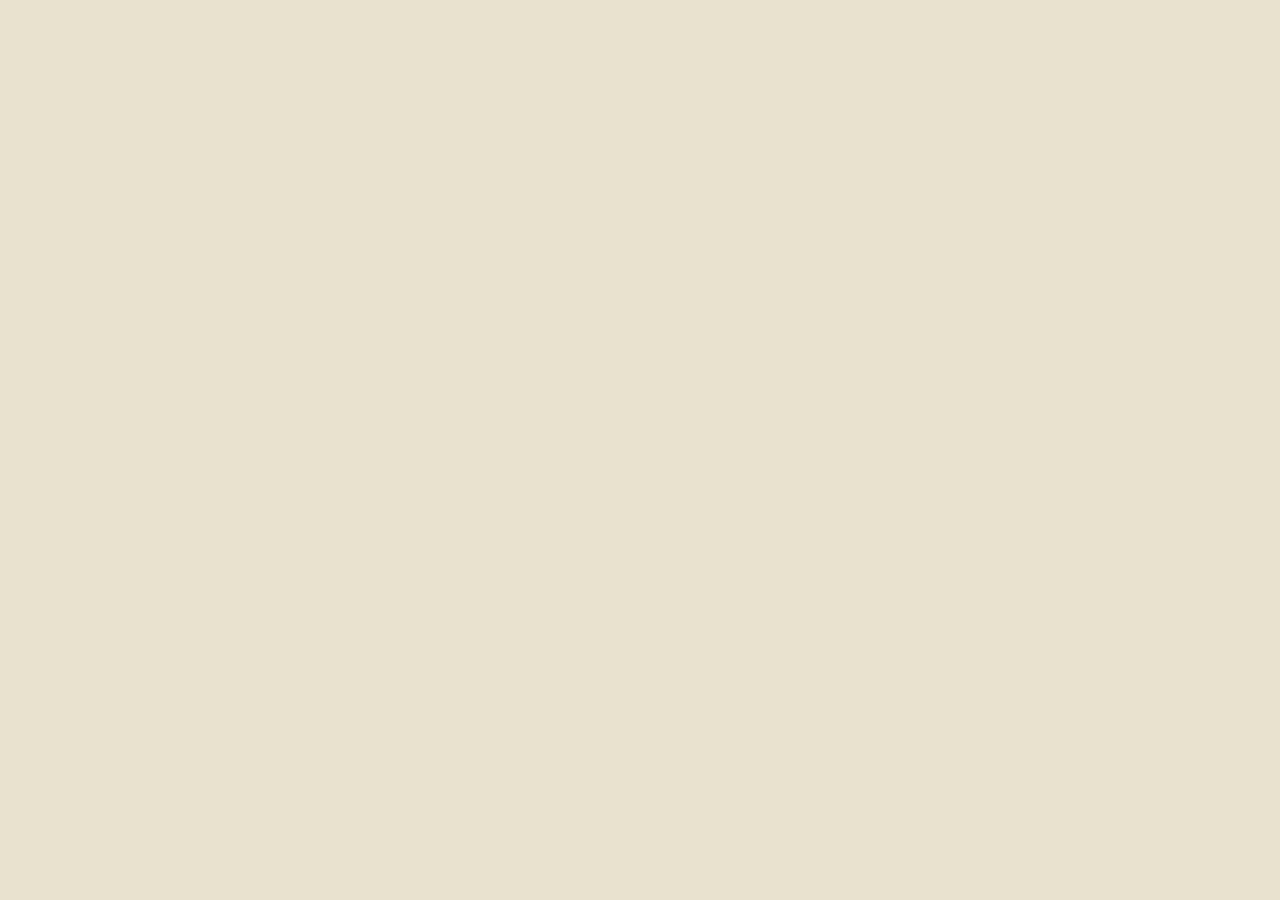
==== admin.html @ 7e7d5a6b "Publish TB2026 static game" ====
<!doctype html>
<html lang="fr">
<head>
  <meta charset="utf-8">
  <meta name="viewport" content="width=device-width, initial-scale=1">
  <title>TB2026 · Administration</title>
  <link rel="stylesheet" href="./styles.css">
  <script src="./config.js"></script>
  <script src="https://cdn.jsdelivr.net/npm/@supabase/supabase-js@2"></script>
  <script type="module" src="./admin.js"></script>
</head>
<body><div id="admin-app"></div></body>
</html>
---- styles.css ----
:root { font-family: Trebuchet MS, Arial, sans-serif; color: #1f3040; background: #e9e2cf; }
* { box-sizing: border-box; }
body { margin: 0; min-width: 320px; background: radial-gradient(circle at 10% 8%, #f9f3df 0, transparent 26%), radial-gradient(circle at 90% 80%, #d5d4bf 0, transparent 35%), #e9e2cf; }
button, input, select { font: inherit; }
button { cursor: pointer; }
button:disabled { cursor: wait; opacity: .6; }
button:focus-visible, input:focus-visible, select:focus-visible { outline: 3px solid #266d94; outline-offset: 3px; }
.site-header { min-height: 78px; display: flex; align-items: center; gap: 24px; padding: 12px clamp(18px, 5vw, 60px); background: #233844; color: #f6ecd4; border-bottom: 6px solid #e0b86b; box-shadow: 0 5px 0 #1d2e37; }
.brand { font-weight: 1000; font-size: 26px; letter-spacing: -.09em; white-space: nowrap; }
.brand-mark { color: #e5ba65; font-size: 31px; margin-right: 5px; }
.brand-year { color: #f07b60; }
.header-subtitle { font-size: 13px; letter-spacing: .18em; text-transform: uppercase; opacity: .78; margin-right: auto; }
.header-player { display: flex; align-items: center; gap: 12px; font-weight: 700; }
.header-player b { padding: 8px 11px; color: #2c3741; background: #f4d78e; border: 2px solid #122b37; border-radius: 8px; }
.page-shell { max-width: 1220px; margin: 0 auto; padding: clamp(24px, 4vw, 48px) clamp(16px, 4vw, 40px) 64px; min-height: calc(100vh - 134px); }
.site-footer { padding: 15px 20px; text-align: center; color: #66716d; font-size: 13px; }
h1, h2, p { margin-top: 0; }
h1, h2 { font-family: Georgia, Cambria, serif; letter-spacing: -.035em; }
h1 { font-size: clamp(34px, 5vw, 58px); line-height: 1.06; margin-bottom: 18px; }
h2 { font-size: clamp(25px, 3vw, 36px); line-height: 1.08; margin-bottom: 12px; }
p { line-height: 1.55; }
.eyebrow, .preview-label { display: inline-block; font-size: 12px; letter-spacing: .18em; font-weight: 900; color: #b5523d; margin-bottom: 12px; }
.paper-card { border: 3px solid #273a43; border-radius: 18px; background: #fbf2d9; box-shadow: 8px 9px 0 #bdb39b; }
.welcome-card { max-width: 600px; padding: clamp(26px, 5vw, 55px); margin: 30px auto; background: linear-gradient(160deg, #fff8e8, #f5e3b9); }
.welcome-card > p { font-size: 18px; color: #53616a; }
.form-stack { display: grid; gap: 12px; }
.form-stack label, legend { font-weight: 800; }
.form-stack input:not([type=radio]):not([type=file]):not([type=range]) { min-height: 52px; width: 100%; padding: 12px 16px; border: 2px solid #4d5f63; border-radius: 9px; background: #fffdf6; }
.form-stack input[type=file] { width: 100%; padding: 12px; border: 2px dashed #809396; border-radius: 10px; background: #fff9e9; }
.form-stack select { min-height: 52px; width: 100%; padding: 12px 16px; border: 2px solid #4d5f63; border-radius: 9px; background: #fffdf6; color: #1f3040; }
.primary-button, .secondary-button { min-height: 50px; padding: 10px 22px; border: 3px solid #23343f; border-radius: 11px; font-weight: 900; box-shadow: 3px 4px 0 #25343b; transition: transform .15s, box-shadow .15s; }
.primary-button { background: #e96f52; color: #192c39; }
.primary-button:hover:not(:disabled), .secondary-button:hover:not(:disabled) { transform: translate(2px, 2px); box-shadow: 1px 2px 0 #25343b; }
.secondary-button { background: #f6e8bf; color: #23343f; }
.text-button { border: 0; background: transparent; color: #9a3f32; text-decoration: underline; font-weight: 800; justify-self: start; padding: 6px; }
.small-note, .optional { color: #657373; font-size: 13px; }
.small-note { margin-top: 24px; }
.optional { font-weight: 500; }
.form-error { color: #a02720; font-weight: 800; margin: 12px 0; }
.form-error[hidden], [hidden] { display: none !important; }
.character-layout { display: grid; grid-template-columns: minmax(280px, 1fr) minmax(280px, .95fr); gap: clamp(25px, 5vw, 64px); align-items: start; }
.character-copy { max-width: 565px; }
.character-copy > p { color: #526068; max-width: 46ch; }
.character-actions { display: flex; gap: 12px; flex-wrap: wrap; margin: 25px 0 0; }
.progression-card { padding: 19px; margin: 22px 0 28px; background: linear-gradient(145deg, #fff8e6, #e9ead8); box-shadow: 5px 6px 0 #bdb39b; }
.progression-heading { display: flex; justify-content: space-between; align-items: center; gap: 12px; flex-wrap: wrap; }
.progression-heading .eyebrow { margin-bottom: 3px; }
.progression-heading h2 { margin: 0; font-size: 29px; }
.point-badge { padding: 8px 11px; border: 2px solid #283e46; border-radius: 9px; background: #f2cf82; font-size: 13px; font-weight: 900; }
.xp-label { display: flex; justify-content: space-between; gap: 12px; margin: 19px 0 7px; font-size: 13px; font-weight: 800; }
.xp-track { height: 15px; overflow: hidden; border: 2px solid #2b4047; border-radius: 12px; background: #e2ded0; }
.xp-track i { display: block; height: 100%; background: linear-gradient(90deg, #e79f5c, #e36e53); }
.stat-list { display: grid; gap: 9px; margin-top: 19px; }
.stat-group { display: grid; gap: 9px; }
.stat-group + .stat-group { margin-top: 9px; }
.stat-group h3 { margin: 0; color: #9b523e; font-size: 12px; font-weight: 900; letter-spacing: .17em; }
.stat-row { display: grid; grid-template-columns: minmax(0,1fr) auto 39px; align-items: center; gap: 12px; padding: 9px 10px; border: 2px solid #9baaa2; border-radius: 10px; background: #fff9e9; }
.stat-row strong { display: block; }
.stat-row strong span { color: #ab5339; }
.stat-row small { display: block; color: #596c70; }
.stat-row > b { font-size: 13px; white-space: nowrap; }
.stat-add { width: 39px; height: 39px; padding: 0; border: 2px solid #263b43; border-radius: 9px; background: #e87356; color: #172d36; font-size: 27px; font-weight: 900; line-height: 1; }
.stat-add:disabled { background: #e0dfd6; opacity: .55; cursor: default; }
.progression-note { color: #5a6967; font-size: 12px; margin: 14px 0 0; }
.class-roadmap { margin-top: 22px; padding-top: 18px; border-top: 2px dashed #a8a28d; }
.class-roadmap h3 { margin: 0 0 5px; font-family: Georgia, Cambria, serif; font-size: 23px; }
.class-roadmap > p { margin-bottom: 14px; color: #566568; font-size: 13px; }
.class-stage { margin-top: 10px; padding: 12px; border: 2px solid #9baaa2; border-radius: 10px; background: #fff9e9; }
.class-stage > div:first-child { display: flex; justify-content: space-between; gap: 12px; flex-wrap: wrap; }
.class-stage > div:first-child b { color: #a44e37; }
.class-stage > div:first-child span, .class-stage > small { color: #566568; font-size: 12px; }
.class-options { display: grid; gap: 8px; margin-top: 10px; }
.class-option { display: flex; justify-content: space-between; align-items: center; gap: 8px; width: 100%; padding: 10px; border: 2px solid #344c51; border-radius: 8px; background: #f4e5bb; color: #263a42; text-align: left; }
.class-option:hover:not(:disabled) { background: #eecb91; }
.class-option small { color: #705038; text-align: right; }
.secret-card { margin: 25px 0; padding: clamp(20px, 3vw, 32px); background: linear-gradient(135deg, #f3e7ca, #dce5dd); }
.secret-card h2 { font-size: 28px; }
.secret-choices { display: flex; flex-wrap: wrap; gap: 10px; }
@media (max-width: 550px) {
  .class-option { flex-direction: column; align-items: flex-start; }
  .class-option small { text-align: left; }
}
.choice-fieldset { border: 0; padding: 0; margin: 4px 0 8px; display: flex; flex-wrap: wrap; gap: 10px; }
.choice-fieldset legend { padding-bottom: 10px; }
.radio-card { display: flex; gap: 8px; align-items: center; min-width: 134px; padding: 13px; background: #fcf5e5; border: 2px solid #87918a; border-radius: 10px; cursor: pointer; }
.radio-card:has(input:checked) { border-color: #b84f36; background: #f9e2b7; box-shadow: 3px 3px 0 #bd9c70; }
.skin-tone-fieldset { border: 0; padding: 0; margin: 7px 0 16px; }
.skin-tone-fieldset legend { padding-bottom: 9px; font-weight: 700; }
.skin-tone-options { display: grid; grid-template-columns: repeat(3, minmax(0, 1fr)); gap: 8px; }
.skin-tone-choice { display: flex; align-items: center; gap: 7px; min-width: 0; padding: 8px; border: 2px solid #87918a; border-radius: 9px; background: #fcf5e5; cursor: pointer; font-size: 12px; }
.skin-tone-choice:has(input:checked) { border-color: #b84f36; background: #f9e2b7; box-shadow: 2px 2px 0 #bd9c70; }
.skin-tone-choice input { margin: 0; accent-color: #a74432; }
.skin-tone-swatch { display: inline-block; flex: 0 0 25px; height: 25px; border: 1px solid #453c38; border-radius: 50%; box-shadow: inset 0 1px 3px #fff8, 0 1px 2px #0003; }
.skin-tone-fieldset small { display: block; margin-top: 8px; color: #566568; }
.skin-tone-once { padding: 15px; margin: 15px 0; }
.skin-tone-once h2 { margin: 0; font-size: 19px; }
.skin-tone-once p { margin: 4px 0 10px; font-size: 13px; }
@media (max-width: 550px) { .skin-tone-options { grid-template-columns: repeat(2, minmax(0, 1fr)); } }
.photo-upload { margin: 5px 0; }
.character-preview { padding: 22px 22px 0; min-height: 600px; text-align: center; position: relative; overflow: hidden; background: linear-gradient(#d2e4df 0 55%, #a2ad8e 55% 56%, #d3c29e 56%); }
.character-preview:before { content: ''; position: absolute; width: 230px; height: 230px; border-radius: 50%; top: 120px; left: calc(50% - 115px); background: #f2e7bd8c; }
.character-preview .avatar { margin: 0 auto; }
.character-visual { display: grid; gap: 14px; align-self: start; }
.character-preview--equipped { min-height: 0; padding-bottom: 18px; }
.equipment-cta { width: 100%; font-size: 17px; }
.character-preview p { position: relative; max-width: 30ch; margin: -10px auto 20px; padding: 10px; border: 2px solid #3c5559; background: #fff6dd; border-radius: 9px; font-size: 13px; }
.avatar { width: min(100%, 315px); aspect-ratio: 315 / 550; position: relative; }
.avatar-body { display: block; position: absolute; top: 14%; width: 100%; height: 86%; object-fit: contain; }
.avatar-body-frame { display: block; position: absolute; top: 14%; width: 100%; height: 86%; overflow: hidden; }
.avatar-body--pair { position: static; width: 180%; height: 92%; margin: 6% 0 0 5%; max-width: none; object-fit: fill; clip-path: inset(0 45% 0 0); }
.avatar-body--right { transform: translateX(-50%); clip-path: inset(0 0 0 55%); }
.avatar-gear { position: absolute; display: grid; place-items: center; width: 15%; aspect-ratio: 1; border: 3px solid #263b44; border-radius: 50%; background: #f7d981; color: #243846; font-size: clamp(16px, 3vw, 28px); box-shadow: 3px 3px 0 #33434c88; }
.avatar-gear--weapon { left: 12%; top: 55%; }
.avatar-gear--accessory { right: 10%; top: 38%; }
.avatar-gear .item-sprite { width: 100%; height: 100%; border-radius: 50%; }
.avatar-head { position: absolute; z-index: 1; top: 1%; left: 50%; transform: translateX(-50%); width: 42%; aspect-ratio: 1; object-fit: contain; }
.avatar--paired.avatar--masculine .avatar-head { left: 58%; }
.avatar--paired.avatar--feminine .avatar-head { left: 54%; }
.avatar-head--legacy, .avatar-head--fallback { top: 4%; width: 28%; object-fit: cover; border: 4px solid #283441; border-radius: 50%; background: #ebc6a4; box-shadow: 0 3px 0 #f8e9c8; }
.avatar-head--fallback { display: grid; place-items: center; font-size: clamp(26px, 4vw, 55px); font-weight: 900; }
.map-intro { display: flex; justify-content: space-between; align-items: end; gap: 24px; margin-bottom: 30px; }
.map-intro > div { max-width: 700px; }
.map-intro p { color: #53646a; font-size: 18px; }
.map-controls { display: flex; gap: 10px; flex-wrap: wrap; }
.floor-tabs { display: flex; gap: 12px; margin: 6px 0 18px; }
.floor-tabs button { padding: 11px 25px; border: 3px solid #263943; border-radius: 12px; background: #f6e8bf; color: #263943; font-weight: 900; box-shadow: 3px 4px 0 #bdb39b; }
.floor-tabs button.active { background: #e9b977; }
.building-map-card { overflow: hidden; padding: 10px; background: #efe4c9; }
.building-map-scroll { width: 100%; overflow-x: auto; scrollbar-color: #8b9b95 #f8efd8; }
.building-map { position: relative; width: 100%; min-width: 890px; }
.building-map > img { display: block; width: 100%; height: 100%; object-fit: fill; }
.map-hotspots { position: absolute; inset: 0; }
.map-pin { position: absolute; transform: translate(-50%,-50%); z-index: 1; max-width: 118px; min-height: 33px; padding: 4px 8px; border: 2px solid #253943; border-radius: 9px; background: #fff4d0; color: #213642; box-shadow: 3px 4px 0 #1c303ba8; font: 900 12px/1.13 Trebuchet MS,Arial,sans-serif; text-align: center; white-space: normal; }
.map-pin:hover, .map-pin:focus-visible { z-index: 3; background: #f5d790; transform: translate(-50%,-50%) scale(1.08); }
.map-pin--office { max-width: 78px; font-size: 10px; line-height: 1.08; padding: 3px 2px; }
.map-pin--toll { background: #f7d790; border-color: #9d593b; }
.map-pin--locked { background: #dcd5d4; }
.map-pin:disabled, .map-location-list button:disabled { opacity: .72; cursor: not-allowed; }
.map-pin:disabled:hover { transform: translate(-50%,-50%); background: #dcd5d4; }
.map-pin--boss { background: #dd93a5; border-color: #563543; color: #222e3b; box-shadow: 0 0 0 5px #f7db89aa, 3px 4px 0 #3d3540; }
.map-location-list { margin: 26px 0 36px; }
.map-location-list > div { display: flex; gap: 9px; flex-wrap: wrap; }
.map-location-list button { min-height: 42px; padding: 7px 12px; font-size: 13px; }
.map-boss-status { display: grid; grid-template-columns: 180px 1fr; align-items: center; gap: 25px; padding: 22px 30px; background: linear-gradient(120deg,#ded0d6,#fbecd0); }
.map-boss-status p { margin-bottom: 10px; }
.map-boss-status .boss-figure { width: 135px; height: 165px; }
.room-intro { max-width: 780px; margin-bottom: 25px; }
.room-intro .text-button { display: block; margin-bottom: 16px; }
.room-intro p { color: #52646a; font-size: 18px; }
.room-art { overflow: hidden; min-height: 280px; margin: 0 0 30px; }
.room-art img { display: block; width: 100%; max-height: 580px; object-fit: cover; }
.room-activities { margin: 24px 0 30px; }
.room-tabs { display: flex; flex-wrap: wrap; gap: 9px; margin-bottom: 12px; }
.room-tabs button { min-height: 44px; padding: 9px 17px; border: 3px solid #273b43; border-radius: 11px; background: #f6e8bf; color: #283b43; font-weight: 900; box-shadow: 3px 4px 0 #bdb39b; }
.room-tabs button.active { background: #e9b977; }
.room-tabs button:focus-visible { outline: 3px solid #794c97; outline-offset: 3px; }
.room-tab-panel { min-height: 180px; padding: 24px 28px; }
.room-tab-panel p { max-width: 68ch; color: #52646a; }
.room-tab-panel .primary-button { margin-top: 5px; }
.shop-room-promo { display: flex; align-items: center; justify-content: space-between; gap: 24px; }
.shopkeepers { position: relative; flex: 0 0 220px; width: 220px; height: 132px; }
.shopkeepers img { position: absolute; display: block; width: 112px; height: 120px; object-fit: contain; filter: drop-shadow(3px 5px 2px #34404770); }
.shopkeepers img:first-child { left: 4px; top: 2px; transform: rotate(-13deg); }
.shopkeepers img:last-child { right: 0; top: 12px; transform: rotate(15deg) scale(1.08); }
.shop-intro { align-items: center; }
.shop-intro .shopkeepers { flex-basis: 230px; width: 230px; }
.training-cooldown { font-weight: 800; }
.room-illustration { min-height: 330px; display: grid; place-content: center; gap: 8px; text-align: center; color: #2d4851; background: radial-gradient(circle at 76% 31%, #f4d98d 0 8%, transparent 8.2%), linear-gradient(45deg, #a8c7bd 25%, transparent 25% 75%, #a8c7bd 75%), linear-gradient(150deg, #e1d7bd, #c9dcd5); background-size: auto, 70px 70px, auto; }
.room-illustration span { font-size: 55px; color: #bc684e; }
.room-illustration strong { font: 900 clamp(30px,5vw,48px) Georgia,Cambria,serif; padding: 0 20px; }
.room-illustration small { font-weight: 900; letter-spacing: .2em; text-transform: uppercase; }
.toll-card { max-width: 720px; margin: 20px auto 35px; padding: 30px; text-align: center; background: linear-gradient(145deg,#fff6dd,#f4d9ab); }
.toll-card button { margin-top: 9px; }
.toll-actions { display: flex; justify-content: center; gap: 10px; flex-wrap: wrap; }
.toll-card p { color: #455a61; }
.wardrobe-layout { display: grid; grid-template-columns: minmax(220px, 330px) 1fr; gap: 25px; align-items: start; }
.wardrobe-preview { padding: 20px; text-align: center; position: sticky; top: 20px; background: linear-gradient(#d2e4df 0 65%, #d3c29e 65%); }
.wardrobe-preview .avatar { margin: auto; max-width: 220px; }
.wardrobe-preview p { position: relative; margin: 0; padding: 10px; background: #fff7df; border: 2px solid #34474e; border-radius: 10px; }
.wardrobe-list h2 { margin: 8px 0 16px; }
.wardrobe-list section { margin-bottom: 28px; }
.wardrobe-empty { margin: 0; padding: 20px; border: 2px dashed #8d9b96; border-radius: 10px; color: #53646a; background: #fff7e4; }
.item-grid { display: grid; grid-template-columns: repeat(auto-fit, minmax(190px, 1fr)); gap: 16px; }
.item-card { min-height: 190px; display: flex; flex-direction: column; padding: 17px; box-shadow: 4px 5px 0 #bdb39b; }
.item-card h3 { font-family: Georgia, Cambria, serif; font-size: 21px; margin: 0 0 8px; }
.item-card p { font-size: 14px; color: #4f6269; flex: 1; }
.item-price { font-size: 13px; font-weight: 900; margin-bottom: 9px; }
.item-level { display: inline-block; width: fit-content; margin: 0 0 10px; padding: 4px 7px; border-radius: 5px; background: #dce9d9; color: #31564b; font-size: 12px; font-weight: 900; }
.item-level--locked { background: #f1ded3; color: #874b3d; }
.item-card button { width: 100%; }
.item-card { min-height: 330px; }
.item-art { height: 110px; display: grid; place-items: center; overflow: hidden; margin: -7px -7px 10px; border-radius: 7px; background: radial-gradient(circle at 50% 75%,#d9e5d8,#aec3bf); }
.item-art > .item-symbol { width: 76px; height: 76px; font-size: 47px; }
.item-sprite { display: block; width: 112px; height: 104px; background-size: 315% 210%; background-repeat: no-repeat; }
.item-single-art { display: block; width: 112px; height: 104px; object-fit: contain; object-position: center; }
.avatar-gear .item-single-art { width: 100%; height: 100%; }
.item-outfit-frame { display: block; width: 96px; height: 110px; overflow: hidden; }
.item-outfit-image { display: block; width: 100%; height: 100%; object-fit: contain; }
.item-outfit-image--pair { width: 145px; height: 110px; margin-left: 3px; max-width: none; object-fit: fill; clip-path: inset(0 45% 0 0); }
.item-outfit-image--right { transform: translateX(-50%); clip-path: inset(0 0 0 55%); }
.item-symbol { display: grid; place-items: center; width: 100%; height: 100%; font-family: Georgia,serif; font-size: 1.2em; }
.item-symbol--staff,.item-symbol--book,.item-symbol--prism,.item-symbol--brooch { color: #6a3486; }
.item-symbol--blade,.item-symbol--spear,.item-symbol--hammer,.item-symbol--saber { color: #734626; }
.item-origin { width: fit-content; color: #526a70; font-size: 11px; font-weight: 900; text-transform: uppercase; letter-spacing: .1em; }
.item-bonuses { display: flex; flex-wrap: wrap; gap: 4px; margin: 3px 0 8px; }
.item-bonuses span { padding: 3px 6px; border: 1px solid #929b92; border-radius: 5px; background: #f6edcd; font-size: 11px; font-weight: 900; }
.location-card { display: grid; grid-template-columns: 1.3fr .8fr; overflow: hidden; }
.location-image { min-height: 380px; background: url('./assets/labo-chimie.png') center / cover; border-right: 3px solid #273a43; }
.location-copy { padding: clamp(25px, 4vw, 52px); align-self: center; }
.location-copy p { color: #53646a; }
.chapter-strip { display: grid; grid-template-columns: repeat(5, 1fr); gap: 10px; margin: 24px 0 32px; }
.chapter-chip { display: grid; gap: 3px; padding: 12px; border: 2px solid #758486; border-radius: 11px; background: #e1dfd2; color: #5b6563; }
.chapter-chip b { font-size: 20px; }
.chapter-chip span { font-size: 13px; font-weight: 800; }
.chapter-chip small { font-size: 11px; }
.chapter-chip.active { border-color: #ad593d; background: #f9dfa7; color: #283c43; }
.chapter-chip.revealed { border-color: #547966; background: #dbedce; color: #28483b; }
.activities-grid { display: grid; grid-template-columns: 1fr 1fr; gap: 20px; margin: 24px 0; }
.activity-card { padding: 24px; display: flex; flex-direction: column; align-items: start; }
.activity-card p { flex: 1; color: #52646a; }
.boss-card { display: grid; grid-template-columns: 220px 1fr; gap: 30px; align-items: center; padding: 24px 30px; margin: 28px 0; background: linear-gradient(120deg, #ded0d6, #fbecd0); }
.boss-global-banner { margin-top: 30px; }
.boss-countdown { display: inline-block; margin-top: 8px; padding: 10px 16px; border: 2px solid #493650; border-radius: 7px; background: #2c293a; color: #f5e4b6; font-size: clamp(21px, 3vw, 34px); font-weight: 800; font-variant-numeric: tabular-nums; letter-spacing: .08em; box-shadow: 4px 5px 0 #94708b; }
.boss-copy p { margin-bottom: 10px; }
.boss-figure { position: relative; width: 180px; height: 220px; margin: auto; overflow: hidden; border-radius: 10px; box-shadow: 0 0 12px #75429c88, 7px 9px 3px #1c213b55; }
.boss-body { display: block; width: 100%; height: 100%; object-fit: cover; object-position: center top; }
.boss-head-reveal { position: absolute; left: 37%; top: 1%; width: 26%; height: 30%; object-fit: contain; filter: drop-shadow(0 0 3px #9a69ac); }
.boss-figure--3 .boss-head-reveal, .boss-figure--4 .boss-head-reveal { top: 0; }
.boss-figure--5 .boss-head-reveal { top: 8%; }
.boss-track { height: 20px; max-width: 600px; background: #536068; }
.boss-track i { background: #dc745b; }
.reveal-card { display: grid; grid-template-columns: 180px 1fr; gap: 23px; align-items: center; padding: 25px; margin: 25px 0; }
.reveal-card .boss-figure { width: 145px; height: 175px; }
.event-card { max-width: 700px; }
.event-choices { display: grid; gap: 12px; }
.event-result { margin-top: 22px; font-weight: 800; color: #365c50; }
.battle-actors > .boss-figure { width: 140px; height: 185px; margin: 0 0 20px; }
.admin-section { padding: 22px; margin: 24px 0; }
.admin-section > p { color: #52646a; }
.admin-inline { display: flex; gap: 12px; align-items: end; flex-wrap: wrap; }
.admin-inline label { display: grid; gap: 6px; }
.admin-inline input { max-width: 150px; }
.admin-page input, .admin-page textarea, .admin-page select { padding: 10px; border: 2px solid #6e7b7e; border-radius: 8px; background: #fffdf6; font: inherit; width: 100%; }
.admin-portrait-grid { display: grid; grid-template-columns: repeat(auto-fill, minmax(170px, 1fr)); gap: 9px; margin: 18px 0; }
.admin-portrait-choice { display: flex; align-items: center; gap: 10px; padding: 10px 12px; border: 2px solid #88958c; border-radius: 9px; background: #f7f0df; font-weight: 800; cursor: pointer; }
.admin-portrait-choice:has(input:checked) { border-color: #527560; background: #e1eddb; }
.admin-page .admin-portrait-choice input { width: 18px; height: 18px; padding: 0; margin: 0; flex: none; accent-color: #416c51; }
.admin-portrait-actions { display: flex; flex-wrap: wrap; align-items: center; gap: 10px; }
.admin-portrait-actions span { font-weight: 800; color: #395b49; }
.admin-order { display: flex; flex-wrap: wrap; gap: 14px; align-items: end; }
.admin-order label { display: grid; gap: 5px; min-width: 180px; flex: 1; font-weight: 800; }
.admin-boss-grid { display: grid; grid-template-columns: repeat(auto-fit, minmax(250px, 1fr)); gap: 18px; }
.admin-boss { padding: 20px; display: grid; gap: 13px; align-content: start; }
.admin-boss label { display: grid; gap: 5px; font-weight: 800; font-size: 13px; }
.admin-boss h3 { margin: 0; font-size: 22px; }
.admin-boss-profile { margin: 0; padding: 11px 13px; border: 1px solid #a18b8d; border-radius: 7px; background: #eee5dd; color: #453951; font-size: 13px; line-height: 1.55; }
.admin-activation { display: grid; gap: 10px; padding-top: 14px; border-top: 2px dashed #c5ae85; }
.admin-activation small, .admin-boss-location { color: #765d4c; }
.admin-activation button:disabled { opacity: .5; cursor: not-allowed; }
.admin-portrait, .admin-player img { width: 110px; height: 110px; object-fit: cover; border-radius: 10px; }
.admin-player-list { display: grid; gap: 10px; margin-top: 15px; }
.admin-player { display: flex; align-items: center; flex-wrap: wrap; gap: 12px; padding: 10px; border-bottom: 1px solid #9eaaa6; }
.admin-player img { display: block; }
.admin-page pre { overflow-x: auto; padding: 15px; background: #f3edda; border: 2px solid #596867; border-radius: 8px; }
.chapter-teaser { max-width: 650px; margin: 38px auto 0; text-align: center; color: #586768; }
.combat-heading { display: flex; justify-content: space-between; align-items: end; gap: 20px; margin-bottom: 16px; }
.combat-heading h1 { margin: 0; }
.combat-boss-ability { display: inline-block; margin-top: 5px; color: #6d4b77; font-weight: 800; }
.turn-tag { color: #253c48; font-weight: 900; background: #f1d28a; border: 2px solid #2a3a44; padding: 7px 11px; border-radius: 8px; white-space: nowrap; }
.battle-panel { min-height: 470px; position: relative; overflow: hidden; border: 5px solid #273a43; border-radius: 20px; background: linear-gradient(180deg, #0f2f3719 25%, #152b3569 100%), url('./assets/labo-chimie.png') center / cover; box-shadow: 8px 9px 0 #b6ab90; display: grid; grid-template-rows: auto minmax(0, 1fr) auto; }
.battle-top { display: flex; justify-content: space-between; gap: 18px; padding: 20px; }
.combatant-health { min-width: 170px; max-width: 270px; flex: 1; display: grid; grid-template-columns: 1fr auto; gap: 4px 10px; background: #fff7dfed; border: 3px solid #233743; border-radius: 11px; padding: 10px 13px; font-size: 14px; }
.combatant-health b { overflow-wrap: anywhere; }
.combatant-health span { font-weight: 800; }
.health-track { grid-column: 1 / -1; height: 12px; border: 2px solid #253743; background: #8b9b9b; border-radius: 8px; overflow: hidden; }
.health-track i { display: block; height: 100%; background: #e76555; transition: width .25s; }
.enemy-health .health-track i { background: #9a64b0; }
.battle-actors { position: relative; display: flex; align-items: end; justify-content: space-between; padding: 12px 12% 0 6%; pointer-events: none; }
.finale-banner { position: relative; z-index: 2; align-self: center; display: grid; gap: 3px; max-width: min(90%, 420px); margin: auto 10px 35px; padding: 15px 20px; text-align: center; color: #fff7df; background: #233844ee; border: 3px solid #f4d78e; border-radius: 16px; box-shadow: 0 0 0 6px #23384455, 0 12px 30px #17232e88; animation: finale-appear .65s ease-out both; }
.finale-banner strong { font: 800 clamp(23px, 3vw, 34px) Georgia, Cambria, serif; }
.finale-banner small { font-size: 13px; }
.finale-sparks { color: #f4d78e; font-size: 29px; letter-spacing: 20px; animation: finale-sparks 1s ease-out both; }
.collective-finale .boss-figure { animation: finale-boss 1s ease-in .2s both; }
@keyframes finale-appear { from { opacity: 0; transform: scale(.6) rotate(-4deg); } to { opacity: 1; transform: scale(1) rotate(0); } }
@keyframes finale-sparks { from { opacity: 0; transform: scale(.3); } to { opacity: 1; transform: scale(1); } }
@keyframes finale-boss { to { opacity: .2; transform: rotate(15deg) scale(.8); } }
.battle-avatar { width: 200px; filter: drop-shadow(5px 9px 3px #182b3577); }
.blob { width: 160px; height: 130px; margin-bottom: 20px; display: grid; place-items: center; border: 5px solid #312440; border-radius: 40% 52% 39% 48%; background: radial-gradient(circle at 40% 28%, #bda0d6, #734695 65%, #402359); box-shadow: inset -12px -12px 0 #3c285c77, 9px 13px 0 #1b2e3877; transform: rotate(-7deg); }
.blob span { text-align: center; color: #fff5d5; font-size: 36px; line-height: .65; letter-spacing: 14px; transform: rotate(7deg); }
.battle-monster { width: clamp(150px, 22vw, 230px); margin-bottom: -3px; filter: drop-shadow(7px 11px 4px #172b3777); }
.monster-svg { display: block; width: 100%; height: auto; overflow: visible; }
.monster-painted { position: relative; display: block; width: 100%; aspect-ratio: 1; }
.monster-painted img { display: block; width: 100%; height: 100%; object-fit: contain; }
.monster-rank { position: absolute; right: 3px; top: 8px; display: grid; place-items: center; width: 28px; height: 28px; border: 2px solid #263943; border-radius: 50%; background: #d4b887; color: #263943; font: 900 13px Georgia, serif; box-shadow: 0 0 0 2px #f3e5c699; }
.surprise-card { background: linear-gradient(145deg, #fbe6ca, #e6d3dc); }
.surprise-intro { max-width: 950px; margin: 10px auto; padding: clamp(24px, 4vw, 44px); background: linear-gradient(145deg, #fff4db, #dfd7df); }
.surprise-intro .text-button { display: block; margin-bottom: 22px; }
.surprise-scene { display: grid; grid-template-columns: minmax(160px, 250px) 1fr; gap: clamp(20px, 4vw, 50px); align-items: center; }
.surprise-scene > .monster-svg { filter: drop-shadow(8px 12px 2px #52616955); }
.surprise-scene h1 { font-size: clamp(30px, 4vw, 52px); }
.surprise-scene p { color: #465a62; font-size: 17px; }
.surprise-actions { display: flex; flex-wrap: wrap; gap: 12px; }
.bestiary-intro { max-width: 850px; margin-bottom: 25px; }
.bestiary-intro .text-button { display: block; margin-bottom: 15px; }
.bestiary-intro > p { max-width: 690px; color: #52646a; font-size: 18px; }
.bestiary-progress { display: flex; gap: 11px; align-items: baseline; flex-wrap: wrap; width: fit-content; padding: 11px 17px; border: 3px solid #263b43; border-radius: 10px; background: #f5db9d; font-weight: 900; box-shadow: 3px 4px 0 #b9af96; }
.bestiary-progress strong { font: 900 26px Georgia, Cambria, serif; }
.bestiary-progress small { margin-left: 11px; color: #586365; }
.bestiary-tabs { display: flex; flex-wrap: wrap; gap: 9px; margin: 26px 0 20px; }
.bestiary-tabs button { min-height: 48px; padding: 9px 18px; border: 3px solid #273a43; border-radius: 10px; background: #f4e7c5; color: #23343f; font-weight: 900; box-shadow: 3px 4px 0 #bcb39d; }
.bestiary-tabs button.active { background: #e99a78; }
.bestiary-tabs small { margin-left: 6px; font-weight: 800; }
.bestiary-grid { display: grid; grid-template-columns: repeat(auto-fit, minmax(260px, 1fr)); gap: 23px; }
#lieux .bestiary-grid { grid-template-columns: repeat(auto-fit, minmax(215px, 1fr)); }
.bestiary-card { min-height: 365px; overflow: hidden; display: flex; flex-direction: column; box-shadow: 5px 6px 0 #bdb39b; }
.bestiary-art { height: 185px; display: grid; place-items: center; padding: 7px; border-bottom: 3px solid #273a43; background: radial-gradient(circle at 50% 62%, #aab8ad, #596d70); }
.bestiary-art .monster-svg { max-width: 200px; max-height: 170px; }
.bestiary-art .monster-painted { width: min(100%, 220px); height: 170px; aspect-ratio: auto; }
.bestiary-card--room:not(.bestiary-card--hidden) .bestiary-art { height: 250px; background: radial-gradient(circle at 50% 52%, #66777a, #263841); }
.bestiary-card--room:not(.bestiary-card--hidden) .monster-painted { width: min(100%, 250px); height: 230px; }
.bestiary-art .boss-figure { width: 100%; height: 100%; border-radius: 0; box-shadow: none; }
.bestiary-art .boss-head-reveal { top: 9%; height: 42%; }
.bestiary-art .boss-figure--1 .boss-head-reveal { top: 11%; }
.bestiary-art .boss-figure--3 .boss-head-reveal, .bestiary-art .boss-figure--4 .boss-head-reveal { top: 5%; }
.bestiary-art .boss-figure--5 .boss-head-reveal { top: 23%; }
.bestiary-card--hidden .bestiary-art { background: radial-gradient(circle at 50% 62%, #a2adb0, #52636d); }
.bestiary-card-copy { padding: 18px 20px 20px; display: flex; flex: 1; flex-direction: column; }
.bestiary-card-copy .eyebrow { margin-bottom: 7px; }
.bestiary-card-copy h2 { font-size: 25px; margin-bottom: 8px; }
.bestiary-card-copy p { color: #52646a; font-size: 14px; margin-bottom: 13px; }
.bestiary-card-copy small { color: #697574; }
.bestiary-facts, .bestiary-mastery { display: flex; flex-wrap: wrap; gap: 6px 12px; font-size: 12px; font-weight: 900; }
.bestiary-mastery { margin-top: auto; padding-top: 12px; border-top: 2px dashed #bbb09a; color: #704b3c; }
.bestiary-stats { display: flex; flex-wrap: wrap; gap: 4px 10px; width: 100%; }
.bestiary-stats span { padding: 3px 6px; border-radius: 5px; background: #f0dfba; }
.bestiary-card--hidden .bestiary-card-copy h2 { color: #516069; }
.preview-jump { display: flex; flex-wrap: wrap; gap: 10px; margin-top: 25px; }
.preview-jump a { padding: 10px 14px; border: 2px solid #273a43; border-radius: 9px; background: #f4e7c5; color: #263943; font-weight: 900; text-decoration: none; box-shadow: 3px 4px 0 #bcb39d; }
.preview-jump a:hover { background: #e99a78; }
.preview-section { scroll-margin-top: 20px; margin-top: 48px; }
.preview-section-head { max-width: 760px; margin-bottom: 19px; }
.preview-section-head h2 { margin-bottom: 5px; }
.preview-section-head p { color: #52646a; }
.battle-bottom { position: relative; z-index: 1; background: #203640e8; color: #fff7e5; padding: 10px 22px; min-height: 74px; }
.battle-message { margin: 0; font-weight: 900; }
.battle-intention { margin: 2px 0 0; font-size: 13px; opacity: .88; }
.charge-meter { grid-column: 1 / -1; display: flex; flex-wrap: wrap; align-items: center; gap: 5px 8px; margin-top: 4px; font-size: 11px; font-weight: 900; color: #263c46; }
.charge-pips { display: flex; gap: 4px; }
.charge-pips i { display: block; width: 25px; height: 12px; border: 2px solid #405763; border-radius: 4px; background: linear-gradient(90deg, #f4bd63 var(--fill), #536772 var(--fill)); }
.combat-status { grid-column: 1 / -1; color: #704a35; font-weight: 900; }
.battle-actions { display: grid; grid-template-columns: repeat(4, minmax(0, 1fr)); gap: 12px; margin: 26px 0 16px; }
.battle-actions--finished { display: flex; justify-content: center; flex-wrap: wrap; }
.action-button { min-width: 0; min-height: 92px; display: flex; flex-direction: column; align-items: center; justify-content: center; gap: 2px; padding: 8px 8px; border: 3px solid #1c303b; border-radius: 11px; box-shadow: 4px 5px 0 #344247; color: #122b37; }
.action-button span { font-size: 25px; }
.action-button strong { font-size: 17px; }
.action-button small { font-size: 12px; }
.action-button.attack { background: #f08b70; }
.action-button.guard { background: #98c9e0; }
.action-button.technique { background: #edba7c; }
.action-button.spell { background: #cdb7ed; }
.action-button.retreat { background: #e2d9c7; }
.action-button.selected { outline: 3px solid #222f39; outline-offset: 2px; }
.action-button:disabled { cursor: not-allowed; filter: grayscale(.5); }
.move-menu-wrap { max-width: 720px; margin: 0 auto 14px; }
.move-menu { display: grid; grid-template-columns: repeat(2, minmax(0, 1fr)); gap: 10px; }
.move-menu--skills { max-height: 370px; overflow-y: auto; padding: 3px 7px 7px 3px; }
.move-menu[hidden] { display: none; }
.move-option { display: grid; gap: 3px; padding: 12px 16px; text-align: left; border: 3px solid #293b43; border-radius: 10px; background: #fff3d7; color: #223843; box-shadow: 3px 4px 0 #b5aa8f; }
.move-option strong { font-size: 16px; }
.move-option span { font-size: 12px; }
.move-option .skill-kind { font-size: 17px; color: #7b4e33; }
.move-option small { color: #52646a; }
.move-option:disabled { opacity: .55; cursor: not-allowed; }
.shop-entry { margin: 22px 0; }
.shop-price { margin-top: auto; font-weight: 900; color: #704b3c; }
.kevin-interview, .special-answer-form { display: grid; gap: 9px; max-width: 560px; margin-top: 18px; }
.kevin-interview label, .special-answer-form label { font-weight: 900; color: #263b43; }
.kevin-interview > div, .special-answer-form > div { display: flex; flex-wrap: wrap; gap: 10px; }
.kevin-interview input, .special-answer-form input { flex: 1 1 190px; min-width: 0; padding: 12px 14px; border: 3px solid #263b43; border-radius: 9px; background: #fff9e9; color: #263b43; font: inherit; }
.coa-event-question { margin: 18px 0 14px; font-size: 18px; font-weight: 800; color: #273b43 !important; }
.coa-event-choices { display: flex; flex-wrap: wrap; gap: 10px; }
.coa-event-choices .primary-button { margin-top: 0; }
.room-preview-description { margin: 18px 0; color: #41555c; font-size: 17px; }
.shop-section { margin: 28px 0; }
.shop-section h2 { margin-bottom: 16px; }
.shop-skill-icon { display: grid; place-items: center; width: 64px; height: 64px; margin-bottom: 14px; border: 3px solid #283d47; border-radius: 14px; background: #d8c7ed; font-size: 31px; box-shadow: 3px 4px 0 #b1a2ba; }
@media (max-width: 760px) {
  .site-header { gap: 10px; flex-wrap: wrap; }
  .header-subtitle { display: none; }
  .header-player { margin-left: auto; font-size: 13px; }
  .character-layout, .location-card, .wardrobe-layout { grid-template-columns: 1fr; }
  .wardrobe-preview { position: static; }
  .wardrobe-preview .avatar { max-width: 150px; }
  .character-preview { min-height: 530px; }
  .character-preview--equipped { min-height: 0; }
  .location-image { min-height: 235px; border-right: 0; border-bottom: 3px solid #273a43; }
  .map-intro { align-items: start; flex-direction: column; }
  .shop-room-promo { align-items: start; flex-direction: column; }
  .shopkeepers, .shop-intro .shopkeepers { flex-basis: auto; width: 184px; height: 112px; }
  .shopkeepers img { width: 95px; height: 105px; }
  .map-boss-status { grid-template-columns: 1fr; text-align: center; }
  .map-boss-status .boss-figure { width: 100px; height: 122px; }
  .building-map { min-width: 820px; }
  .chapter-strip { grid-template-columns: repeat(5, minmax(95px, 1fr)); overflow-x: auto; }
  .activities-grid { grid-template-columns: 1fr; }
  .boss-card { grid-template-columns: 1fr; text-align: center; }
  .boss-card .boss-figure { width: 120px; height: 150px; }
  .battle-actors > .boss-figure { width: 95px; height: 125px; }
  .reveal-card { grid-template-columns: 1fr; text-align: center; }
  .battle-panel { min-height: 450px; }
  .battle-actors { padding: 12px 9% 0 3%; }
  .battle-avatar { width: 150px; }
  .blob { width: 115px; height: 95px; }
  .battle-monster { width: 150px; }
  .surprise-scene { grid-template-columns: 1fr; }
  .surprise-scene > .monster-svg { width: 170px; margin: auto; }
  .blob span { font-size: 24px; }
  .battle-actions { grid-template-columns: repeat(3, minmax(0, 1fr)); gap: 7px; }
  .action-button { min-height: 84px; padding: 7px 3px; }
  .action-button strong { font-size: 13px; }
  .action-button small { font-size: 10px; }
}
@media (max-width: 430px) {
  .battle-actions { grid-template-columns: repeat(2, minmax(0, 1fr)); }
  .action-button.retreat { grid-column: 1 / -1; min-height: 62px; }
  .move-menu { grid-template-columns: 1fr; }
  .page-shell { padding: 22px 12px 42px; }
  .site-header { padding: 9px 12px; }
  .brand { font-size: 21px; }
  .progression-card { padding: 14px; }
  .xp-label { flex-wrap: wrap; }
  .stat-row { grid-template-columns: minmax(0,1fr) 39px; }
  .stat-row > b { grid-column: 1; grid-row: 2; }
  .stat-add { grid-column: 2; grid-row: 1 / span 2; }
  .combatant-health { min-width: 0; font-size: 11px; padding: 7px; }
  .battle-top { padding: 8px; gap: 6px; }
  .battle-panel { min-height: 395px; }
  .battle-avatar { width: 124px; }
  .blob { width: 100px; height: 83px; }
  .battle-monster { width: 115px; }
  .bestiary-grid { grid-template-columns: 1fr; }
  #lieux .bestiary-grid { grid-template-columns: 1fr; }
  .battle-bottom { padding: 8px 11px; }
  .battle-message { font-size: 13px; }
  .battle-intention { font-size: 11px; }
}
@media (prefers-reduced-motion: reduce) { *, *:before, *:after { transition-duration: 0s !important; animation-duration: 0s !important; } }
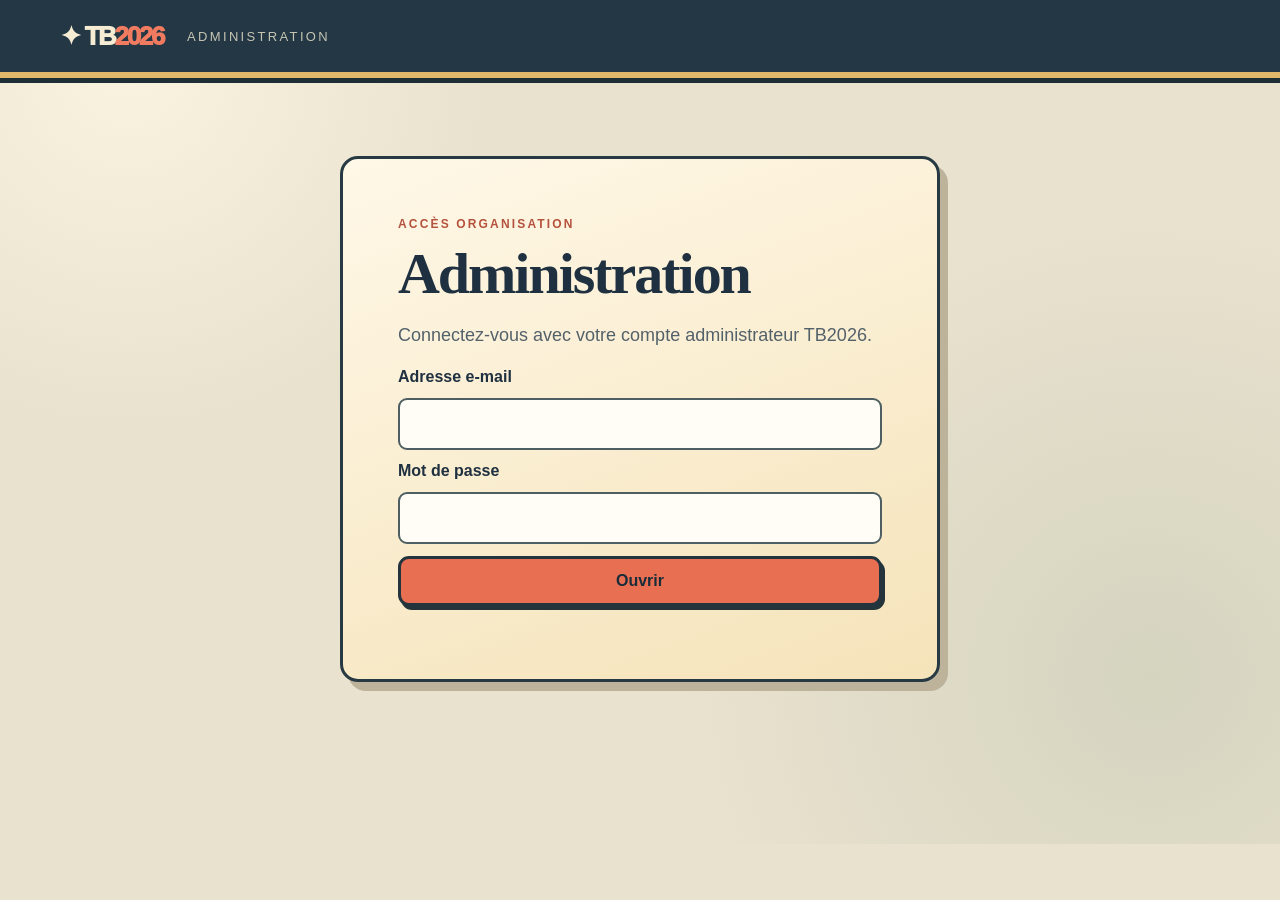
==== commit dbfaa2d9: "Serve Supabase client locally to prevent blank page" ====
--- a/admin.html
+++ b/admin.html
@@ -6,7 +6,7 @@
   <title>TB2026 · Administration</title>
   <link rel="stylesheet" href="./styles.css">
   <script src="./config.js"></script>
-  <script src="https://cdn.jsdelivr.net/npm/@supabase/supabase-js@2"></script>
+  <script src="./supabase-client.js"></script>
   <script type="module" src="./admin.js"></script>
 </head>
 <body><div id="admin-app"></div></body>
--- a/styles.css
+++ b/styles.css
@@ -111,6 +111,8 @@
 .avatar-body--right { transform: translateX(-50%); clip-path: inset(0 0 0 55%); }
 .avatar-gear { position: absolute; display: grid; place-items: center; width: 15%; aspect-ratio: 1; border: 3px solid #263b44; border-radius: 50%; background: #f7d981; color: #243846; font-size: clamp(16px, 3vw, 28px); box-shadow: 3px 3px 0 #33434c88; }
 .avatar-gear--weapon { left: 12%; top: 55%; }
+.character-preview--equipped .avatar-gear--weapon, .battle-avatar .avatar-gear--weapon { left: 3%; top: 51%; width: 31%; border-radius: 14px; padding: 5px; background: #fff2cc; transform: rotate(-5deg); }
+.character-preview--equipped .avatar-gear--weapon .item-sprite, .battle-avatar .avatar-gear--weapon .item-sprite { border-radius: 8px; }
 .avatar-gear--accessory { right: 10%; top: 38%; }
 .avatar-gear .item-sprite { width: 100%; height: 100%; border-radius: 50%; }
 .avatar-head { position: absolute; z-index: 1; top: 1%; left: 50%; transform: translateX(-50%); width: 42%; aspect-ratio: 1; object-fit: contain; }
@@ -157,6 +159,7 @@
 .room-tab-panel { min-height: 180px; padding: 24px 28px; }
 .room-tab-panel p { max-width: 68ch; color: #52646a; }
 .room-tab-panel .primary-button { margin-top: 5px; }
+.reserve-event-image { display: block; width: min(100%, 680px); max-height: 380px; object-fit: cover; margin: 14px 0 20px; border: 3px solid #273b43; border-radius: 12px; box-shadow: 4px 5px 0 #bdb39b; }
 .shop-room-promo { display: flex; align-items: center; justify-content: space-between; gap: 24px; }
 .shopkeepers { position: relative; flex: 0 0 220px; width: 220px; height: 132px; }
 .shopkeepers img { position: absolute; display: block; width: 112px; height: 120px; object-fit: contain; filter: drop-shadow(3px 5px 2px #34404770); }
@@ -165,6 +168,7 @@
 .shop-intro { align-items: center; }
 .shop-intro .shopkeepers { flex-basis: 230px; width: 230px; }
 .training-cooldown { font-weight: 800; }
+.florent-watering { margin-top: 22px; padding-top: 20px; border-top: 2px dashed #b1a78e; }
 .room-illustration { min-height: 330px; display: grid; place-content: center; gap: 8px; text-align: center; color: #2d4851; background: radial-gradient(circle at 76% 31%, #f4d98d 0 8%, transparent 8.2%), linear-gradient(45deg, #a8c7bd 25%, transparent 25% 75%, #a8c7bd 75%), linear-gradient(150deg, #e1d7bd, #c9dcd5); background-size: auto, 70px 70px, auto; }
 .room-illustration span { font-size: 55px; color: #bc684e; }
 .room-illustration strong { font: 900 clamp(30px,5vw,48px) Georgia,Cambria,serif; padding: 0 20px; }
@@ -268,6 +272,7 @@
 .combat-boss-ability { display: inline-block; margin-top: 5px; color: #6d4b77; font-weight: 800; }
 .turn-tag { color: #253c48; font-weight: 900; background: #f1d28a; border: 2px solid #2a3a44; padding: 7px 11px; border-radius: 8px; white-space: nowrap; }
 .battle-panel { min-height: 470px; position: relative; overflow: hidden; border: 5px solid #273a43; border-radius: 20px; background: linear-gradient(180deg, #0f2f3719 25%, #152b3569 100%), url('./assets/labo-chimie.png') center / cover; box-shadow: 8px 9px 0 #b6ab90; display: grid; grid-template-rows: auto minmax(0, 1fr) auto; }
+.battle-panel--event { min-height: 540px; }
 .battle-top { display: flex; justify-content: space-between; gap: 18px; padding: 20px; }
 .combatant-health { min-width: 170px; max-width: 270px; flex: 1; display: grid; grid-template-columns: 1fr auto; gap: 4px 10px; background: #fff7dfed; border: 3px solid #233743; border-radius: 11px; padding: 10px 13px; font-size: 14px; }
 .combatant-health b { overflow-wrap: anywhere; }
@@ -288,6 +293,10 @@
 .blob { width: 160px; height: 130px; margin-bottom: 20px; display: grid; place-items: center; border: 5px solid #312440; border-radius: 40% 52% 39% 48%; background: radial-gradient(circle at 40% 28%, #bda0d6, #734695 65%, #402359); box-shadow: inset -12px -12px 0 #3c285c77, 9px 13px 0 #1b2e3877; transform: rotate(-7deg); }
 .blob span { text-align: center; color: #fff5d5; font-size: 36px; line-height: .65; letter-spacing: 14px; transform: rotate(7deg); }
 .battle-monster { width: clamp(150px, 22vw, 230px); margin-bottom: -3px; filter: drop-shadow(7px 11px 4px #172b3777); }
+.battle-monster--event { width: clamp(180px, 22vw, 230px); }
+.battle-monster--event .monster-painted { aspect-ratio: 2 / 3; }
+.battle-monster--event.battle-monster--wide { width: clamp(250px, 30vw, 300px); }
+.battle-monster--wide .monster-painted { aspect-ratio: 1312 / 1199; }
 .monster-svg { display: block; width: 100%; height: auto; overflow: visible; }
 .monster-painted { position: relative; display: block; width: 100%; aspect-ratio: 1; }
 .monster-painted img { display: block; width: 100%; height: 100%; object-fit: contain; }
@@ -303,6 +312,42 @@
 .bestiary-intro { max-width: 850px; margin-bottom: 25px; }
 .bestiary-intro .text-button { display: block; margin-bottom: 15px; }
 .bestiary-intro > p { max-width: 690px; color: #52646a; font-size: 18px; }
+.leaderboard { display: grid; gap: 12px; max-width: 850px; }
+.leaderboard-row { display: grid; grid-template-columns: 64px minmax(0, 1fr) 100px 120px; gap: 12px; align-items: center; padding: 15px 18px; border: 3px solid #273a43; border-radius: 12px; background: #f4e7c5; box-shadow: 4px 5px 0 #bcb39d; }
+.leaderboard-row--self { background: #f5d29b; border-color: #b05843; }
+.leaderboard-rank { font: 900 27px Georgia, Cambria, serif; }
+.leaderboard-identity { min-width: 0; display: flex; align-items: center; gap: 12px; }
+.leaderboard-portrait { width: 56px; height: 56px; flex: 0 0 56px; object-fit: contain; border-radius: 50%; background: #e7d8b6; border: 2px solid #273a43; }
+.leaderboard-name { min-width: 0; overflow-wrap: anywhere; font-weight: 900; font-size: 19px; }
+.leaderboard-name small { color: #9a4e3d; font-size: 13px; }
+.leaderboard-level, .leaderboard-xp { font-weight: 800; text-align: right; }
+.pvp-layout { display: grid; grid-template-columns: minmax(0, 1.6fr) minmax(240px, .8fr); gap: 24px; align-items: start; }
+.pvp-layout h2, .pvp-notice h2 { margin-top: 0; }
+.pvp-layout .leaderboard-row { grid-template-columns: 55px minmax(0, 1fr) auto auto; }
+.pvp-layout .leaderboard-level { white-space: nowrap; }
+.pvp-online, .pvp-notice { padding: 22px; }
+.pvp-online-row { display: flex; align-items: center; justify-content: space-between; gap: 10px; border-top: 1px solid #9ca9a2; padding: 12px 0; }
+.pvp-online-row span { font-weight: 800; }
+.pvp-online-row span::first-letter { color: #4a9e74; }
+.pvp-offline { color: #6b7472; font-size: 13px; text-align: right; }
+.pvp-actions { display: flex; flex-wrap: wrap; gap: 10px; margin: 15px 0; }
+.pvp-battle { margin: 20px 0 30px; padding: clamp(15px, 3vw, 28px); background: linear-gradient(#f8efd8e8, #f8efd8ee), url('./assets/octogone.svg') center/cover; }
+.pvp-battle-heading { display: flex; align-items: baseline; gap: 14px; flex-wrap: wrap; }
+.pvp-battle-heading h2 { margin: 0; }
+.pvp-fighters { display: grid; grid-template-columns: minmax(0, 1fr) 60px minmax(0, 1fr); align-items: center; gap: 12px; margin: 22px 0; }
+.pvp-fighters > div { min-width: 0; display: flex; flex-direction: column; align-items: center; }
+.pvp-fighters .avatar { margin: 34px auto 0; }
+.pvp-fighter-stats { width: min(100%, 270px); padding: 11px; border: 3px solid #263943; border-radius: 9px; background: #fff9e7; display: grid; gap: 4px; }
+.pvp-fighter-stats b { font-size: 17px; }
+.pvp-fighter-stats small { font-weight: 800; }
+.pvp-versus { text-align: center; font: 900 29px Georgia, serif; color: #a94f46; }
+.pvp-log { min-height: 75px; padding: 10px 15px; background: #f8efd8; border: 2px solid #263943; border-radius: 8px; }
+.pvp-log p { margin: 5px 0; }
+.pvp-skills { margin: 10px 0 18px; }
+.pvp-skills summary { cursor: pointer; font-weight: 900; }
+@media (max-width: 850px) { .pvp-layout { grid-template-columns: 1fr; } }
+@media (max-width: 560px) { .pvp-layout .leaderboard-row { grid-template-columns: 40px minmax(0, 1fr) auto; } .pvp-layout .leaderboard-row button, .pvp-layout .pvp-offline { grid-column: 2 / -1; } .pvp-fighters { grid-template-columns: minmax(0, 1fr) 30px minmax(0, 1fr); gap: 2px; } .pvp-fighters .battle-avatar { width: 105px; } .pvp-versus { font-size: 18px; } .pvp-battle .pvp-actions .action-button { flex: 1 1 110px; } }
+@media (max-width: 600px) { .leaderboard-row { grid-template-columns: 48px minmax(0, 1fr) auto; gap: 7px; padding: 12px; } .leaderboard-portrait { width: 44px; height: 44px; flex-basis: 44px; } .leaderboard-identity { gap: 8px; } .leaderboard-xp { grid-column: 2 / -1; text-align: left; } }
 .bestiary-progress { display: flex; gap: 11px; align-items: baseline; flex-wrap: wrap; width: fit-content; padding: 11px 17px; border: 3px solid #263b43; border-radius: 10px; background: #f5db9d; font-weight: 900; box-shadow: 3px 4px 0 #b9af96; }
 .bestiary-progress strong { font: 900 26px Georgia, Cambria, serif; }
 .bestiary-progress small { margin-left: 11px; color: #586365; }
@@ -344,6 +389,14 @@
 .battle-bottom { position: relative; z-index: 1; background: #203640e8; color: #fff7e5; padding: 10px 22px; min-height: 74px; }
 .battle-message { margin: 0; font-weight: 900; }
 .battle-intention { margin: 2px 0 0; font-size: 13px; opacity: .88; }
+.turn-feedback { display: grid; grid-template-columns: repeat(auto-fit, minmax(210px, 1fr)); gap: 10px; }
+.turn-feedback-step { display: grid; gap: 3px; padding: 10px 13px; border: 2px solid #ead9b6; border-radius: 10px; background: #f8edd5; color: #243846; }
+.turn-feedback-step--enemy { background: #e8d6d5; border-color: #d7a8a3; animation: riposte-in .25s ease-out; }
+.turn-feedback-step strong { font-size: 14px; }
+.turn-feedback-step span { font-size: 20px; font-weight: 900; }
+.turn-feedback-step small { font-size: 12px; }
+.turn-wait { align-self: center; color: #243846; font-weight: 800; }
+@keyframes riposte-in { from { opacity: 0; transform: translateY(7px); } to { opacity: 1; transform: translateY(0); } }
 .charge-meter { grid-column: 1 / -1; display: flex; flex-wrap: wrap; align-items: center; gap: 5px 8px; margin-top: 4px; font-size: 11px; font-weight: 900; color: #263c46; }
 .charge-pips { display: flex; gap: 4px; }
 .charge-pips i { display: block; width: 25px; height: 12px; border: 2px solid #405763; border-radius: 4px; background: linear-gradient(90deg, #f4bd63 var(--fill), #536772 var(--fill)); }
@@ -412,6 +465,8 @@
   .battle-avatar { width: 150px; }
   .blob { width: 115px; height: 95px; }
   .battle-monster { width: 150px; }
+  .battle-monster--event { width: 175px; }
+  .battle-monster--event.battle-monster--wide { width: 220px; }
   .surprise-scene { grid-template-columns: 1fr; }
   .surprise-scene > .monster-svg { width: 170px; margin: auto; }
   .blob span { font-size: 24px; }
@@ -438,6 +493,10 @@
   .battle-avatar { width: 124px; }
   .blob { width: 100px; height: 83px; }
   .battle-monster { width: 115px; }
+  .battle-monster--event { width: min(140px, 40vw); }
+  .battle-monster--event.battle-monster--wide { width: clamp(145px, 40vw, 175px); }
+  .battle-panel--event { min-height: 410px; }
+  .battle-panel--event .battle-actors { padding-inline: 2%; }
   .bestiary-grid { grid-template-columns: 1fr; }
   #lieux .bestiary-grid { grid-template-columns: 1fr; }
   .battle-bottom { padding: 8px 11px; }
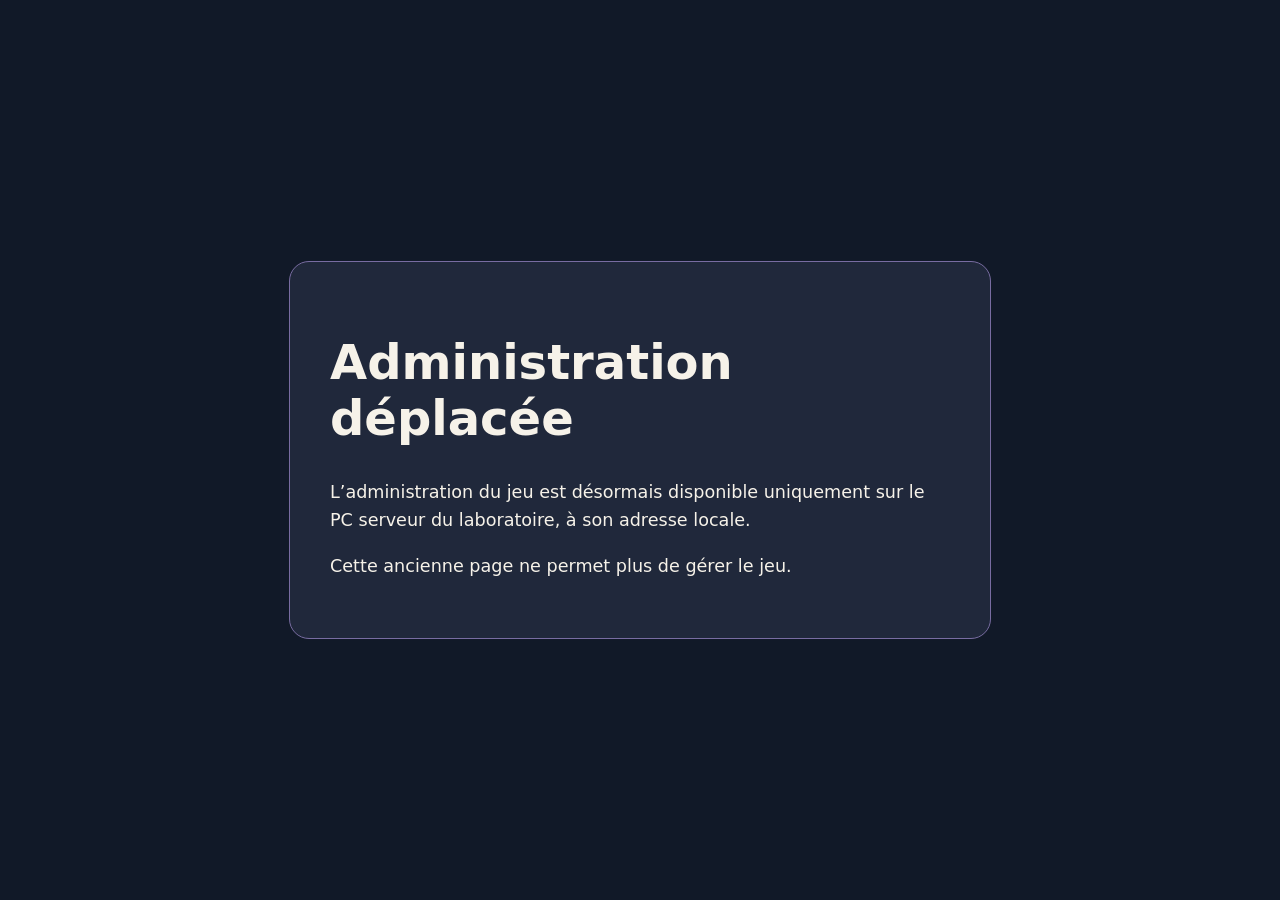
==== commit e65137cd: "Move public admin entry to LAN notice" ====
--- a/admin.html
+++ b/admin.html
@@ -3,11 +3,19 @@
 <head>
   <meta charset="utf-8">
   <meta name="viewport" content="width=device-width, initial-scale=1">
-  <title>TB2026 · Administration</title>
-  <link rel="stylesheet" href="./styles.css">
-  <script src="./config.js"></script>
-  <script src="./supabase-client.js"></script>
-  <script type="module" src="./admin.js"></script>
+  <title>TB2026 · Administration locale</title>
+  <style>
+    :root{color-scheme:dark;font-family:system-ui,sans-serif;background:#111928;color:#f6f2e9}
+    body{min-height:100vh;display:grid;place-items:center;margin:0;padding:24px;box-sizing:border-box}
+    main{max-width:620px;padding:40px;border:1px solid #786ca1;border-radius:20px;background:#20283b}
+    h1{font-size:clamp(2rem,6vw,3rem)}p{font-size:1.1rem;line-height:1.6}
+  </style>
 </head>
-<body><div id="admin-app"></div></body>
+<body>
+  <main>
+    <h1>Administration déplacée</h1>
+    <p>L’administration du jeu est désormais disponible uniquement sur le PC serveur du laboratoire, à son adresse locale.</p>
+    <p>Cette ancienne page ne permet plus de gérer le jeu.</p>
+  </main>
+</body>
 </html>
